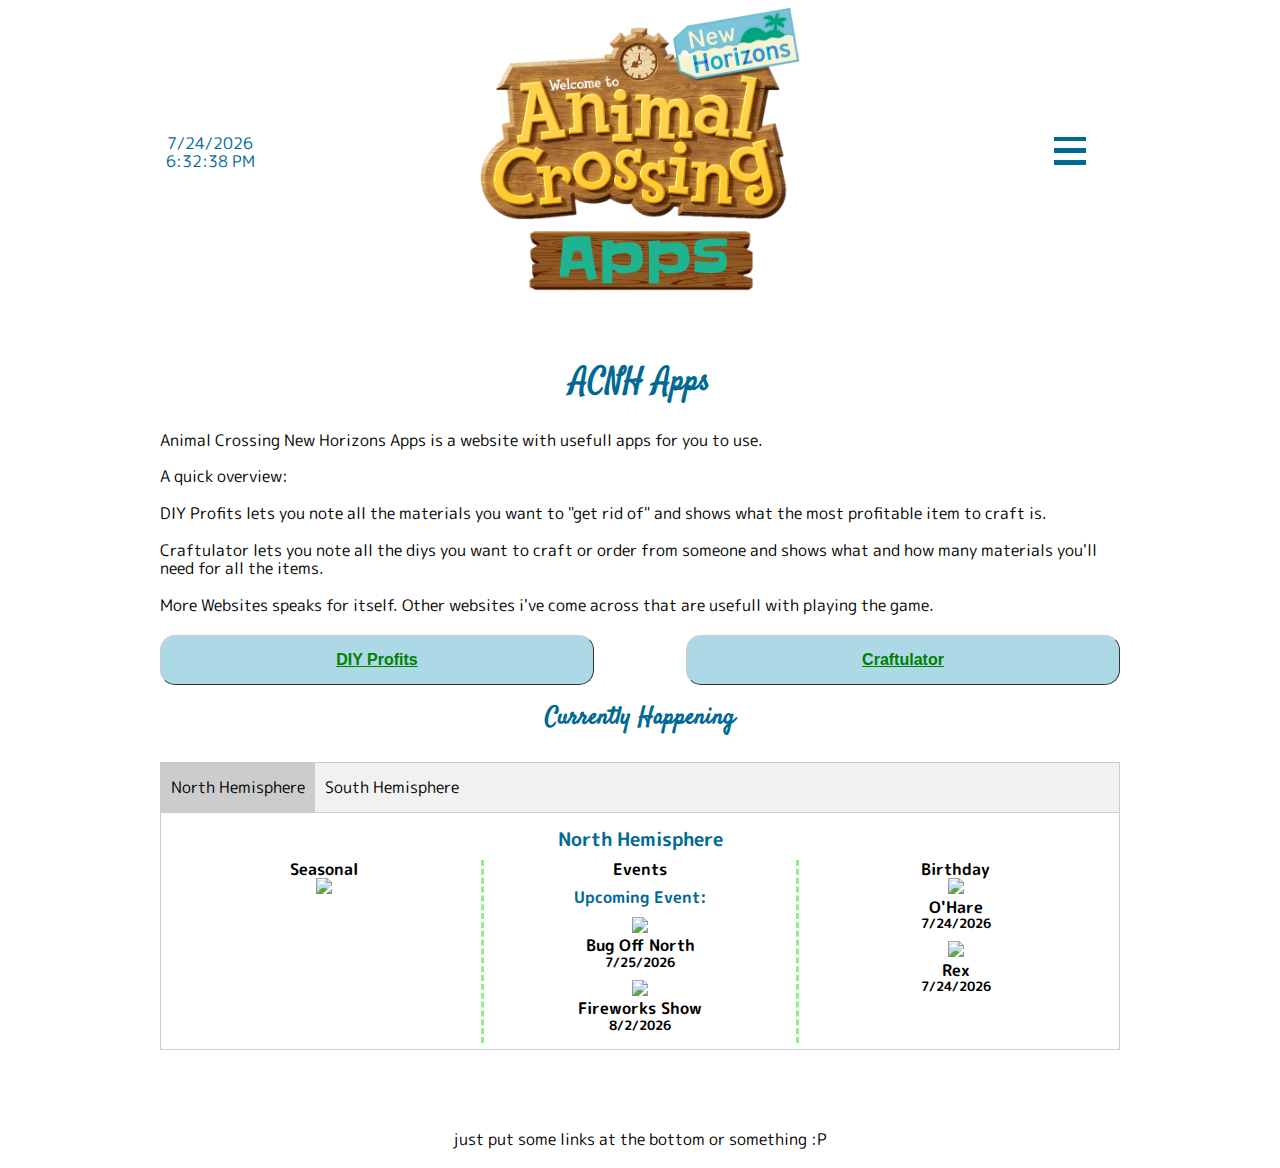
==== index.html @ 536611a3 "upcomming materials" ====
<!DOCTYPE html>
<!--Represents the document type, and helps browsers to display web pages correctly.-->

<html lang="en">
<!--declare the language of the Web page. This is meant to assist search engines and browsers.-->

<head>
    <!--container for metadata-->
    <meta charset="utf-8">
    <!--Specify the character encoding for the HTML document.-->
    <meta name="viewport" content="width=device-width, initial-scale=1.0">
    <!--Gives the browser instructions on how to control the page's dimensions and scaling.-->

    <title>ACNH-Apps/Home</title>
    <link rel="icon" type="image/icon" href="Images\favicon.ico">
    <!--Defines the title of the document. The title must be text-only, and it is shown in the browser's title bar or in the page's tab.-->
    <link rel="stylesheet" href="Style/Style.css">

    <link rel="preconnect" href="https://fonts.googleapis.com">
    <link rel="preconnect" href="https://fonts.gstatic.com" crossorigin>
    <link href="https://fonts.googleapis.com/css2?family=M+PLUS+Rounded+1c:wght@400;700&display=swap" rel="stylesheet">

    <link rel="preconnect" href="https://fonts.googleapis.com">
    <link rel="preconnect" href="https://fonts.gstatic.com" crossorigin>
    <link href="https://fonts.googleapis.com/css2?family=Satisfy&display=swap" rel="stylesheet">

    <!--Defines the relationship between the current document and an external resource. Used to link to external style sheets.-->

    <script src="Scripts/universalScripts/time.js" defer type="text/javascript"></script>
    <script src="Scripts/universalScripts/interactiveBackground.js" defer></script>
    <script src="Scripts/universalScripts/addSubtractDays.js" defer type="text/javascript"></script>
    <script src="Scripts/universalScripts/eventsFunctions.js" defer type="text/javascript"></script>

    <script src="Scripts/otherCode/bunnyDay.js" defer type="text/javascript"></script>

    <script src="Scripts/lists/materials.js" defer type="text/javascript"></script>
    <script src="Scripts/lists/birthdays.js" defer type="text/javascript"></script>
    <script src="Scripts/lists/events.js" defer type="text/javascript"></script>

    <script src="Scripts/index/hemisphere.js" defer type="text/javascript"></script>
    <script src="Scripts/index/seasonalMaterials.js" defer type="text/javascript"></script>
    <script src="Scripts/index/birthdays.js" defer type="text/javascript"></script>
    <script src="Scripts/index/events.js" defer type="text/javascript"></script>
    <!--Used to embed a client-side script (JavaScript).-->
    <!-- "defer" A script that will not run until after the page has loaded-->
</head>

<body class="backImage">
    <!--Contains all the contents of an HTML document.-->
    <!-- -------------------------------------------------------------------------------------------------------------------------------------------------------------------------------- header -->
    <header class="flex align">
        <div class="dateTime flexChild">
            <!-- placeholders -->
            <p id="date"></p>
            <p id="time"></p>
        </div>
        <div class="logo flexChild">
            <a href="index.html">
                <img class="imgLogo" src="Images/logo.png" alt="Logo">
            </a>
        </div>

        <div class="dropdown flexChild">
            <button type="dropbtn" class="menu">
                <div class="dropmenu"></div>
                <div class="dropmenu"></div>
                <div class="dropmenu"></div>
            </button>
            <div class="dropdown-content">
                <a href="index.html">Home</a>
                <a href="DYIProfits.html">DIY Profits</a>
                <a href="Craftulator.html">Craftulator</a>
                <a href="MoreWebsites.html">More Websites</a>
            </div>
        </div>

    </header>
    <!-- -------------------------------------------------------------------------------------------------------------------------------------------------------------------------- main content -->
    <div class="mainContent flexVertical">
        <div class="intro flexVertical">
            <h1>ACNH Apps</h1>
            <p class="intro">
                Animal Crossing New Horizons Apps is a website with usefull apps for you to use. <br> <br>
                A quick overview: <br> <br>
                DIY Profits lets you note all the materials you want to "get rid of" and shows what the most profitable
                item to craft is. <br> <br>
                Craftulator lets you note all the diys you want to craft or order from someone and shows what and how
                many materials you'll need for all the items. <br> <br>
                More Websites speaks for itself. Other websites i've come across that are usefull with playing the game.
            </p>
        </div>

        <!-- buttons -->
        <div class="flex">
            <a href="DYIProfits.html" class="btn">DIY Profits</a>
            <a href="Craftulator.html" class="btn">Craftulator</a>
        </div>

        <!-- tab for the current events for north and south hemisphere -->
        <div class="currentEvents flexVertical">
            <!-- https://www.w3schools.com/howto/howto_js_tabs.asp -->
            <!-- Tab links -->
            <h2>Currently Happening</h2>

            <div class="tabs">
                <div class="tab">
                    <button class="tablinks active" onclick="hemisphere(event, 'north')">North Hemisphere</button>
                    <button class="tablinks" onclick="hemisphere(event, 'south')">South Hemisphere</button>
                </div>
                <!-- Tab content -->
                <div>
                    <div id="north" class="tabcontent" style="display: block;">
                        <h3>North Hemisphere</h3>

                        <div class="flex noGap">
                            <article id="seasonalNorth">
                                <h4>Seasonal</h4>
                            </article>
                            <article id="eventsNorth" class="events">
                                <h4>Events</h4>
                            </article>
                            <article id="birthdaysN">
                                <h4>Birthday</h4>
                            </article>
                        </div>
                    </div>

                    <div id="south" class="tabcontent">
                        <h3>South Hemisphere</h3>

                        <div class="flex noGap">
                            <article id="seasonalSouth">
                                <h4>Seasonal</h4>
                            </article>
                            <article id="eventsSouth" class="events">
                                <h4>Events</h4>
                            </article>
                            <article id="birthdaysS">
                                <h4>Birthday</h4>
                            </article>
                        </div>
                    </div>
                </div>
            </div>

        </div>

    </div>
    <!-- -------------------------------------------------------------------------------------------------------------------------------------------------------------------------------- footer -->
    <footer class="flex bottomLinks">
        <p>just put some links at the bottom or something :P</p>
    </footer>
    <!-- --------------------------------------------------------------------------------------------------------------------------------------------------------------------------------------- -->
</body>

</html>
---- Style/Style.css ----
/*! normalize.css v8.0.1 | MIT License | github.com/necolas/normalize.css */
/* Document
   ========================================================================== */
/**
 * 1. Correct the line height in all browsers.
 * 2. Prevent adjustments of font size after orientation changes in iOS.
 */
html {
  line-height: 1.15;
  /* 1 */
  -webkit-text-size-adjust: 100%;
  /* 2 */
}

/* Sections
   ========================================================================== */
/**
 * Remove the margin in all browsers.
 */
body {
  margin: 0;
}

/**
 * Render the `main` element consistently in IE.
 */
main {
  display: block;
}

/**
 * Correct the font size and margin on `h1` elements within `section` and
 * `article` contexts in Chrome, Firefox, and Safari.
 */
h1 {
  font-size: 2em;
  margin: 0.67em 0;
}

/* Grouping content
   ========================================================================== */
/**
 * 1. Add the correct box sizing in Firefox.
 * 2. Show the overflow in Edge and IE.
 */
hr {
  box-sizing: content-box;
  /* 1 */
  height: 0;
  /* 1 */
  overflow: visible;
  /* 2 */
}

/**
 * 1. Correct the inheritance and scaling of font size in all browsers.
 * 2. Correct the odd `em` font sizing in all browsers.
 */
pre {
  font-family: monospace, monospace;
  /* 1 */
  font-size: 1em;
  /* 2 */
}

/* Text-level semantics
   ========================================================================== */
/**
 * Remove the gray background on active links in IE 10.
 */
a {
  background-color: transparent;
}

/**
 * 1. Remove the bottom border in Chrome 57-
 * 2. Add the correct text decoration in Chrome, Edge, IE, Opera, and Safari.
 */
abbr[title] {
  border-bottom: none;
  /* 1 */
  text-decoration: underline;
  /* 2 */
  -webkit-text-decoration: underline dotted;
          text-decoration: underline dotted;
  /* 2 */
}

/**
 * Add the correct font weight in Chrome, Edge, and Safari.
 */
b,
strong {
  font-weight: bolder;
}

/**
 * 1. Correct the inheritance and scaling of font size in all browsers.
 * 2. Correct the odd `em` font sizing in all browsers.
 */
code,
kbd,
samp {
  font-family: monospace, monospace;
  /* 1 */
  font-size: 1em;
  /* 2 */
}

/**
 * Add the correct font size in all browsers.
 */
small {
  font-size: 80%;
}

/**
 * Prevent `sub` and `sup` elements from affecting the line height in
 * all browsers.
 */
sub,
sup {
  font-size: 75%;
  line-height: 0;
  position: relative;
  vertical-align: baseline;
}

sub {
  bottom: -0.25em;
}

sup {
  top: -0.5em;
}

/* Embedded content
   ========================================================================== */
/**
 * Remove the border on images inside links in IE 10.
 */
img {
  border-style: none;
}

/* Forms
   ========================================================================== */
/**
 * 1. Change the font styles in all browsers.
 * 2. Remove the margin in Firefox and Safari.
 */
button,
input,
optgroup,
select,
textarea {
  font-family: inherit;
  /* 1 */
  font-size: 100%;
  /* 1 */
  line-height: 1.15;
  /* 1 */
  margin: 0;
  /* 2 */
}

/**
 * Show the overflow in IE.
 * 1. Show the overflow in Edge.
 */
button,
input {
  /* 1 */
  overflow: visible;
}

/**
 * Remove the inheritance of text transform in Edge, Firefox, and IE.
 * 1. Remove the inheritance of text transform in Firefox.
 */
button,
select {
  /* 1 */
  text-transform: none;
}

/**
 * Correct the inability to style clickable types in iOS and Safari.
 */
button,
[type=button],
[type=reset],
[type=submit] {
  -webkit-appearance: button;
}

/**
 * Remove the inner border and padding in Firefox.
 */
button::-moz-focus-inner,
[type=button]::-moz-focus-inner,
[type=reset]::-moz-focus-inner,
[type=submit]::-moz-focus-inner {
  border-style: none;
  padding: 0;
}

/**
 * Restore the focus styles unset by the previous rule.
 */
button:-moz-focusring,
[type=button]:-moz-focusring,
[type=reset]:-moz-focusring,
[type=submit]:-moz-focusring {
  outline: 1px dotted ButtonText;
}

/**
 * Correct the padding in Firefox.
 */
fieldset {
  padding: 0.35em 0.75em 0.625em;
}

/**
 * 1. Correct the text wrapping in Edge and IE.
 * 2. Correct the color inheritance from `fieldset` elements in IE.
 * 3. Remove the padding so developers are not caught out when they zero out
 *    `fieldset` elements in all browsers.
 */
legend {
  box-sizing: border-box;
  /* 1 */
  color: inherit;
  /* 2 */
  display: table;
  /* 1 */
  max-width: 100%;
  /* 1 */
  padding: 0;
  /* 3 */
  white-space: normal;
  /* 1 */
}

/**
 * Add the correct vertical alignment in Chrome, Firefox, and Opera.
 */
progress {
  vertical-align: baseline;
}

/**
 * Remove the default vertical scrollbar in IE 10+.
 */
textarea {
  overflow: auto;
}

/**
 * 1. Add the correct box sizing in IE 10.
 * 2. Remove the padding in IE 10.
 */
[type=checkbox],
[type=radio] {
  box-sizing: border-box;
  /* 1 */
  padding: 0;
  /* 2 */
}

/**
 * Correct the cursor style of increment and decrement buttons in Chrome.
 */
[type=number]::-webkit-inner-spin-button,
[type=number]::-webkit-outer-spin-button {
  height: auto;
}

/**
 * 1. Correct the odd appearance in Chrome and Safari.
 * 2. Correct the outline style in Safari.
 */
[type=search] {
  -webkit-appearance: textfield;
  /* 1 */
  outline-offset: -2px;
  /* 2 */
}

/**
 * Remove the inner padding in Chrome and Safari on macOS.
 */
[type=search]::-webkit-search-decoration {
  -webkit-appearance: none;
}

/**
 * 1. Correct the inability to style clickable types in iOS and Safari.
 * 2. Change font properties to `inherit` in Safari.
 */
::-webkit-file-upload-button {
  -webkit-appearance: button;
  /* 1 */
  font: inherit;
  /* 2 */
}

/* Interactive
   ========================================================================== */
/*
 * Add the correct display in Edge, IE 10+, and Firefox.
 */
details {
  display: block;
}

/*
 * Add the correct display in all browsers.
 */
summary {
  display: list-item;
}

/* Misc
   ========================================================================== */
/**
 * Add the correct display in IE 10+.
 */
template {
  display: none;
}

/**
 * Add the correct display in IE 10.
 */
[hidden] {
  display: none;
}

body {
  font-family: "PT Sans", sans-serif;
}

h1, h2, h3, h4, h5, h6, p, body {
  margin: 0px;
  padding: 0px;
}

/*
h1, h2, h3
{
    text-transform: uppercase;
}
h2
{
    font-size: 1.3em;
}
*/
body {
  font-family: "M PLUS Rounded 1c", sans-serif;
}

.backImage {
  background-image: url(https://outsidergaming.com/wp-content/uploads/2020/03/Clear-Skies-Beach-Animal-Crossing-New-Horizons.jpg);
  background-position: center;
  background-repeat: no-repeat;
  background-size: cover;
  background-position: center;
  background-attachment: fixed;
}

h1,
h2,
h3,
h4,
h5,
h6 {
  text-align: center;
}

h1,
h2 {
  font-family: "Satisfy", cursive;
  color: #006994;
}

h3 {
  color: #006994;
}

h5 {
  padding-bottom: 10px;
}

header,
.mainContent,
footer {
  background-color: rgba(255, 255, 255, 0.5);
  padding: 0px 20px;
}

header,
footer {
  padding: 0px;
  margin: 0px;
}

.mainContent {
  width: 75%;
  margin: auto;
}

.flex, .flexVertical {
  display: flex;
  gap: 10px;
}
.flexVertical {
  flex-direction: column;
  gap: 20px;
}
.flex :not(footer), .flexVertical :not(footer) {
  justify-content: space-between;
}
.flex :not(header), .flexVertical :not(header) {
  gap: 30px;
}
.flex .flexChild, .flexVertical .flexChild {
  flex: 1;
}

.align {
  align-items: center;
}

ul {
  list-style-type: none;
}
ul a {
  text-decoration: none;
  color: #006994;
}

.maintenance {
  font-size: 200%;
  color: red;
  font-weight: bold;
  text-align: center;
  margin: 20px 0px;
}

.center {
  text-align: center;
}

/* menu */
.menu {
  background-color: transparent;
  border: none;
}

.dropmenu {
  width: 2em;
  height: 0.3em;
  background-color: #006994;
  margin: 7px 0;
}

/* Dropdown Button */
.dropbtn {
  padding: 16px;
  font-size: 1em;
  border: none;
}

/* The container <div> - needed to position the dropdown content */
.dropdown {
  display: inline-block;
  position: static;
  width: 100%;
  text-align: center;
}

/* Dropdown Content (Hidden by Default) */
.dropdown-content {
  display: none;
  position: absolute;
  background-color: #69a7fd;
  min-width: 160px;
  z-index: 1;
  right: 0;
  width: 50%;
}
.dropdown-content a {
  color: white;
  padding: 12px 16px;
  text-decoration: none;
  display: block;
}
.dropdown-content a:hover {
  background-color: #006994;
}

/* Show the dropdown menu on hover */
.dropdown:hover .dropdown-content {
  display: block;
}

/* Change the background color of the dropdown button when the dropdown content is shown */
.dropdown:hover .dropbtn {
  background-color: #006994;
}

.logo {
  text-align: center;
}

.imgLogo {
  width: 80%;
}

.dateTime {
  text-align: center;
  color: #006994;
}

ul {
  padding: 0px;
}

.mainContent {
  margin-top: 20px;
  margin-bottom: 20px;
  padding-top: 20px;
  padding-bottom: 20px;
}

.intro h1 {
  margin-top: 20px;
}

.btn {
  font: bold 11px Arial;
  border-top: 1px solid #CCCCCC;
  border-right: 1px solid #333333;
  border-bottom: 1px solid #333333;
  border-left: 1px solid #CCCCCC;
  width: 45%;
  padding: 15px 0px;
  background-color: lightblue;
  border-radius: 15px;
  text-align: center;
  font-size: 16px;
  color: green;
}

.currentEvents {
  justify-content: flex-start;
  /* Style the tab */
  /* Style the buttons that are used to open the tab content */
  /* Change background color of buttons on hover */
  /* Create an active/current tablink class */
  /* Style the tab content */
}
.currentEvents h2 {
  text-align: center;
}
.currentEvents .tab {
  overflow: hidden;
  border: 1px solid #ccc;
  background-color: #f1f1f1;
}
.currentEvents .tabs {
  margin-bottom: 20px;
}
.currentEvents .tabs .noGap {
  gap: 5px;
}
.currentEvents .tab button {
  background-color: inherit;
  float: left;
  border: none;
  outline: none;
  cursor: pointer;
  padding: 15px 10px;
  transition: 0.3s;
}
.currentEvents .tab button:hover {
  background-color: #ddd;
}
.currentEvents .tab button.active {
  background-color: #ccc;
}
.currentEvents .tabcontent {
  display: none;
  padding: 6px 12px;
  border: 1px solid #ccc;
  border-top: none;
  height: 99%;
}
.currentEvents .tabcontent h3 {
  margin: 10px 0px;
}
.currentEvents .tabcontent h4 {
  width: 100%;
}

article {
  width: 33%;
  text-align: center;
}

.events {
  border: 3px lightgreen dashed;
  border-top: none;
  border-bottom: none;
  padding: 0px 5px;
}

.form {
  gap: 20px;
}
.form input, .form select, .form button {
  width: 100%;
}
.form .addBtn {
  background-color: #80ff80;
  color: #1e7bfc;
}
.form .removeBtn {
  background-color: #ff8080;
  color: #1e7bfc;
}

#fruitDropdown {
  flex-grow: 2;
}

.hotItem {
  margin-top: 20px;
  width: 100%;
  height: 30px;
}

.calc {
  width: 100%;
}

.width {
  width: 80%;
  margin: 0px auto;
}
.width h4 {
  font-size: 1.3em;
  margin-bottom: 10px;
}

.bold {
  font-weight: bold;
  margin: 10px 0px;
  font-size: 1.1em;
}

.border {
  padding: 10px;
  border: 3px dashed lightgreen;
  border-left: none;
  border-right: none;
}

footer {
  padding: 20px 0px;
  justify-content: space-around;
}

.bottomLinks p {
  text-align: center;
  padding: 0px 10px;
}/*# sourceMappingURL=Style.css.map */
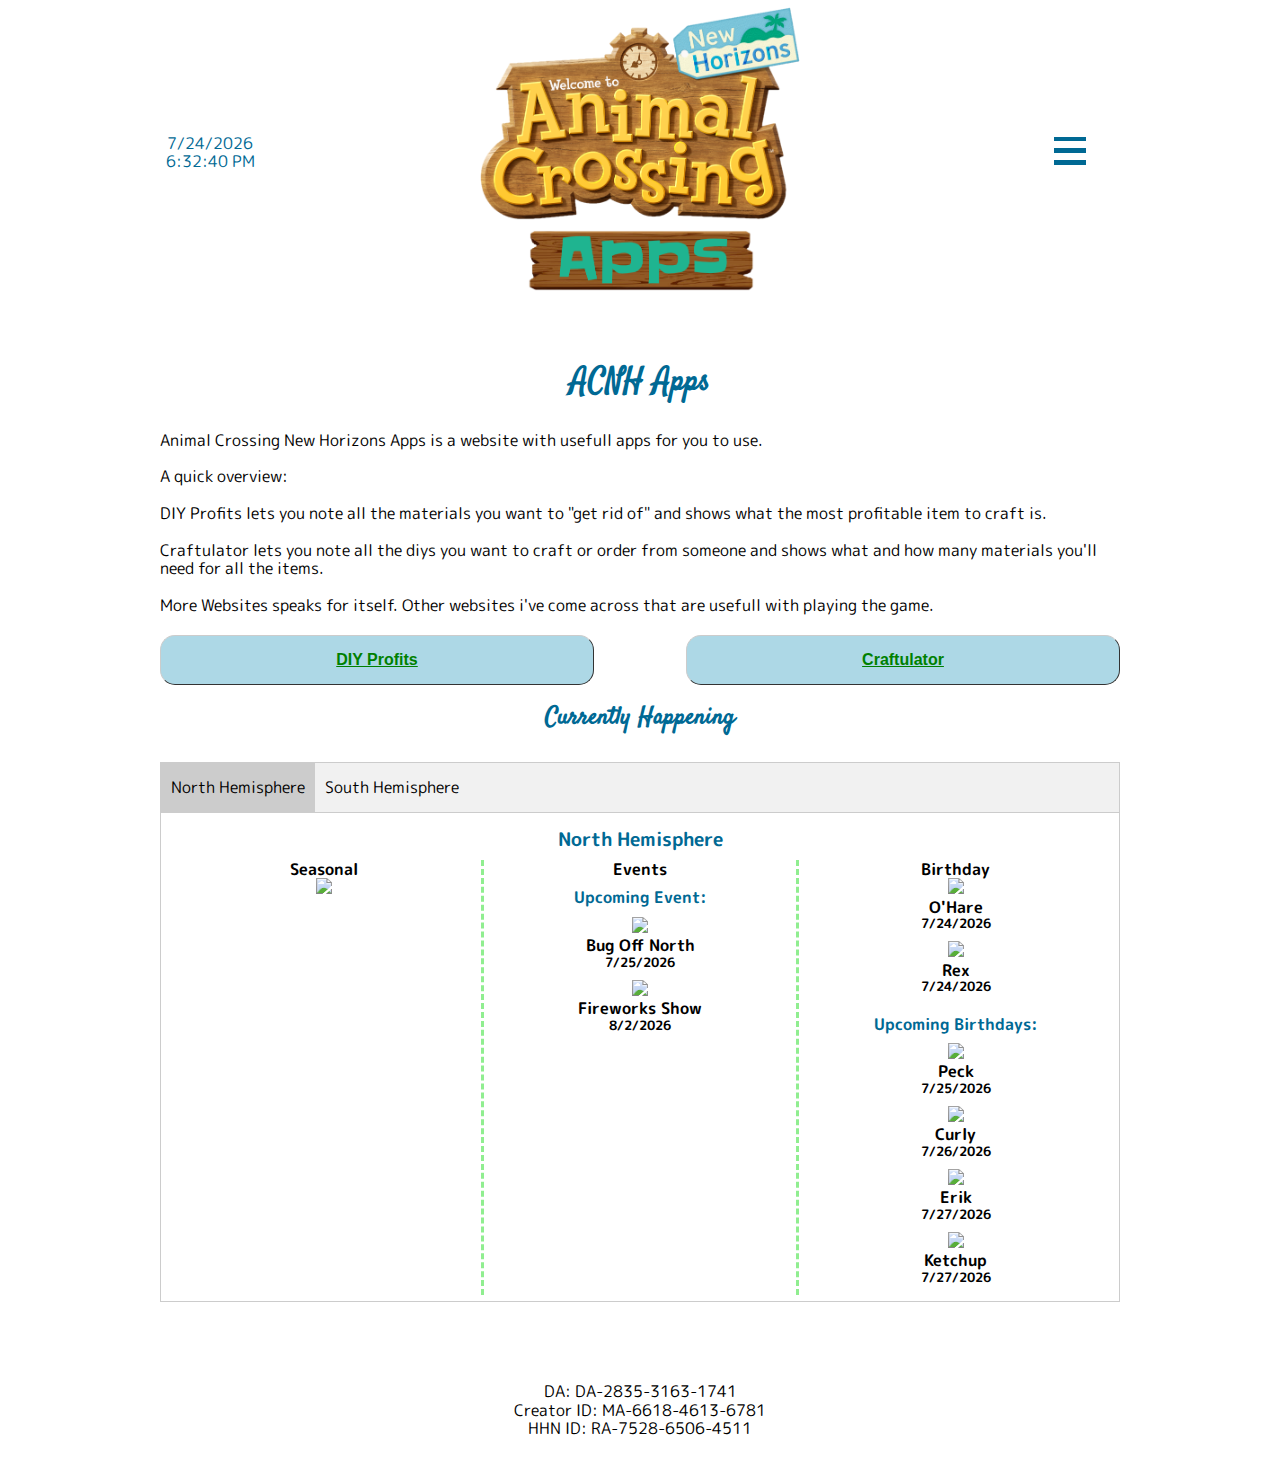
==== commit 652c966b: "footer update" ====
--- a/index.html
+++ b/index.html
@@ -148,7 +148,7 @@
     </div>
     <!-- -------------------------------------------------------------------------------------------------------------------------------------------------------------------------------- footer -->
     <footer class="flex bottomLinks">
-        <p>just put some links at the bottom or something :P</p>
+        <p>DA: DA-2835-3163-1741 <br> Creator ID: MA-6618-4613-6781 <br> HHN ID: RA-7528-6506-4511</p>
     </footer>
     <!-- --------------------------------------------------------------------------------------------------------------------------------------------------------------------------------------- -->
 </body>
--- a/Style/Style.css
+++ b/Style/Style.css
@@ -541,10 +541,10 @@
 
 .btn {
   font: bold 11px Arial;
-  border-top: 1px solid #CCCCCC;
+  border-top: 1px solid #cccccc;
   border-right: 1px solid #333333;
   border-bottom: 1px solid #333333;
-  border-left: 1px solid #CCCCCC;
+  border-left: 1px solid #cccccc;
   width: 45%;
   padding: 15px 0px;
   background-color: lightblue;
@@ -620,7 +620,9 @@
 .form {
   gap: 20px;
 }
-.form input, .form select, .form button {
+.form input,
+.form select,
+.form button {
   width: 100%;
 }
 .form .addBtn {
@@ -668,6 +670,38 @@
   border-right: none;
 }
 
+/*the container must be positioned relative:*/
+.autocomplete {
+  position: relative;
+}
+
+.autocomplete-items {
+  position: absolute;
+  background-color: #69a7fd;
+  z-index: 99;
+  /*position the autocomplete items to be the same width as the container:*/
+  top: 100%;
+  left: 0;
+  right: 0;
+}
+
+.autocomplete-items div {
+  padding: 10px;
+  background-color: #9bc5fe;
+  border-bottom: 1px solid #006994;
+}
+
+.autocomplete-items div:hover {
+  /*when hovering an item:*/
+  background-color: #69a7fd;
+}
+
+.autocomplete-active {
+  /*when navigating through the items using the arrow keys:*/
+  background-color: #69a7fd;
+  color: #ffffff;
+}
+
 footer {
   padding: 20px 0px;
   justify-content: space-around;
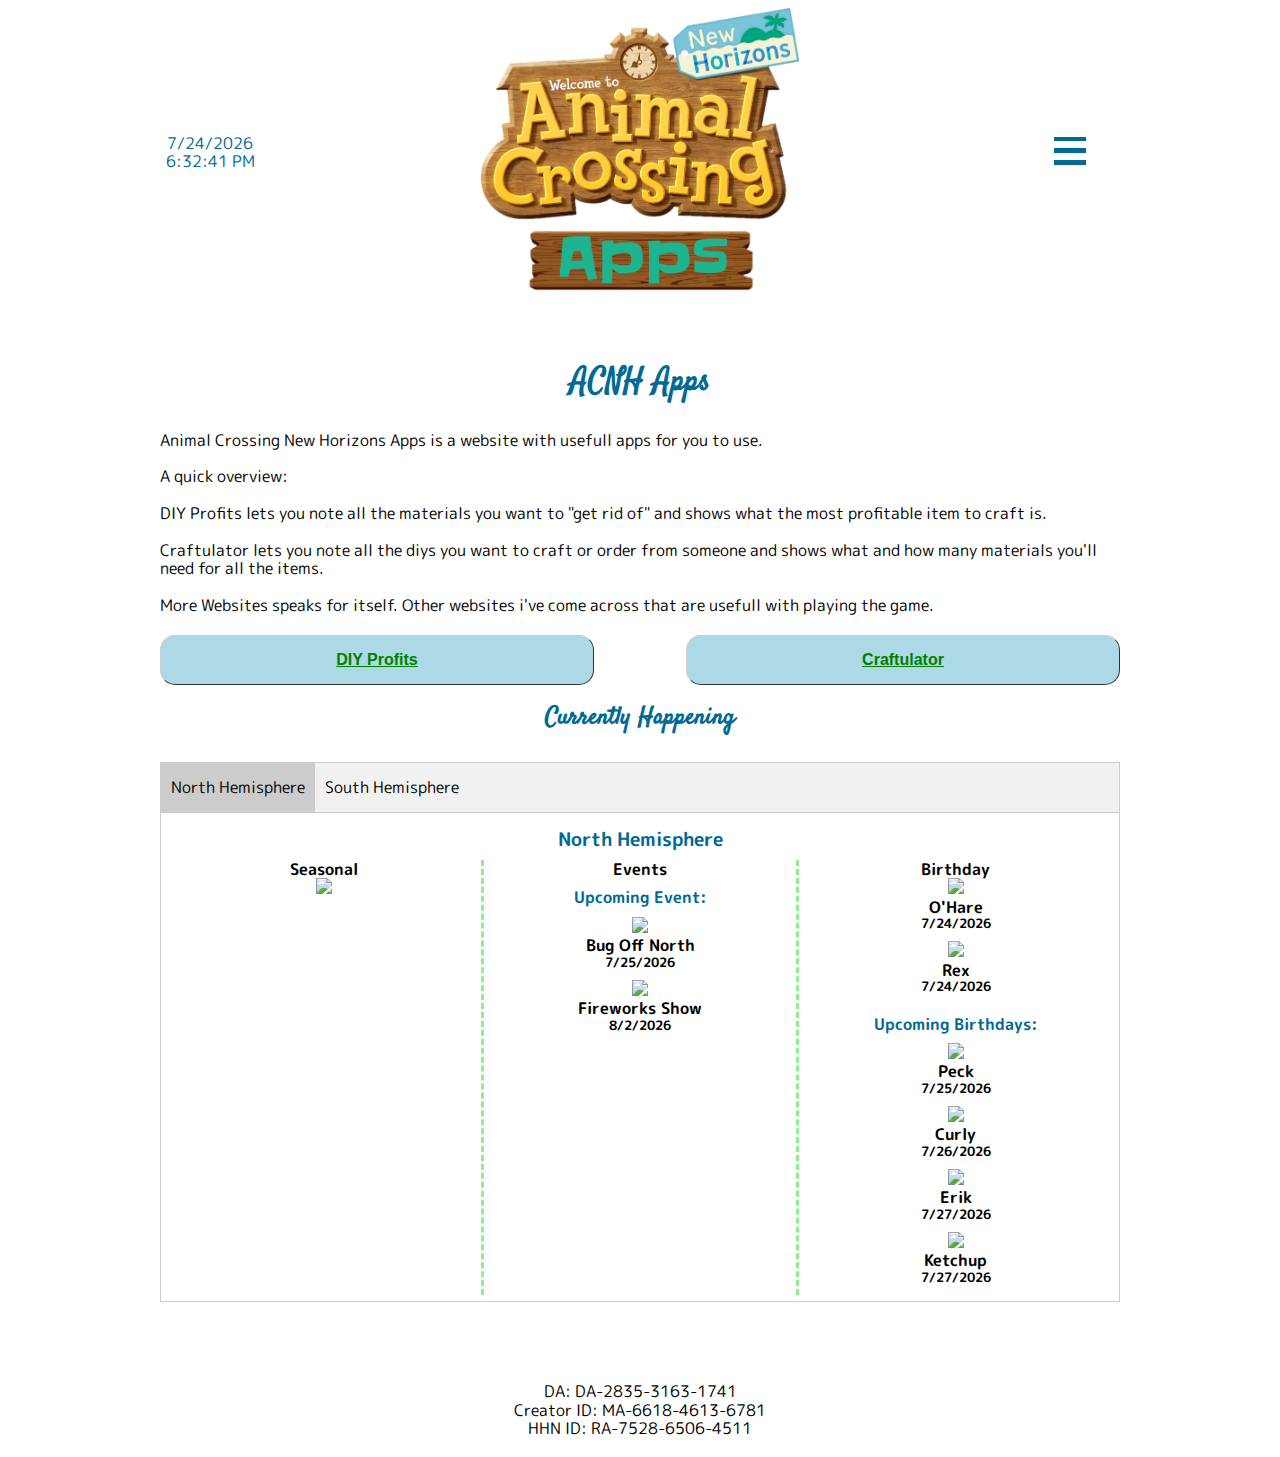
==== commit d1f80d84: "craftulator update" ====
--- a/index.html
+++ b/index.html
@@ -1,156 +1,156 @@
-<!DOCTYPE html>
-<!--Represents the document type, and helps browsers to display web pages correctly.-->
-
-<html lang="en">
-<!--declare the language of the Web page. This is meant to assist search engines and browsers.-->
-
-<head>
-    <!--container for metadata-->
-    <meta charset="utf-8">
-    <!--Specify the character encoding for the HTML document.-->
-    <meta name="viewport" content="width=device-width, initial-scale=1.0">
-    <!--Gives the browser instructions on how to control the page's dimensions and scaling.-->
-
-    <title>ACNH-Apps/Home</title>
-    <link rel="icon" type="image/icon" href="Images\favicon.ico">
-    <!--Defines the title of the document. The title must be text-only, and it is shown in the browser's title bar or in the page's tab.-->
-    <link rel="stylesheet" href="Style/Style.css">
-
-    <link rel="preconnect" href="https://fonts.googleapis.com">
-    <link rel="preconnect" href="https://fonts.gstatic.com" crossorigin>
-    <link href="https://fonts.googleapis.com/css2?family=M+PLUS+Rounded+1c:wght@400;700&display=swap" rel="stylesheet">
-
-    <link rel="preconnect" href="https://fonts.googleapis.com">
-    <link rel="preconnect" href="https://fonts.gstatic.com" crossorigin>
-    <link href="https://fonts.googleapis.com/css2?family=Satisfy&display=swap" rel="stylesheet">
-
-    <!--Defines the relationship between the current document and an external resource. Used to link to external style sheets.-->
-
-    <script src="Scripts/universalScripts/time.js" defer type="text/javascript"></script>
-    <script src="Scripts/universalScripts/interactiveBackground.js" defer></script>
-    <script src="Scripts/universalScripts/addSubtractDays.js" defer type="text/javascript"></script>
-    <script src="Scripts/universalScripts/eventsFunctions.js" defer type="text/javascript"></script>
-
-    <script src="Scripts/otherCode/bunnyDay.js" defer type="text/javascript"></script>
-
-    <script src="Scripts/lists/materials.js" defer type="text/javascript"></script>
-    <script src="Scripts/lists/birthdays.js" defer type="text/javascript"></script>
-    <script src="Scripts/lists/events.js" defer type="text/javascript"></script>
-
-    <script src="Scripts/index/hemisphere.js" defer type="text/javascript"></script>
-    <script src="Scripts/index/seasonalMaterials.js" defer type="text/javascript"></script>
-    <script src="Scripts/index/birthdays.js" defer type="text/javascript"></script>
-    <script src="Scripts/index/events.js" defer type="text/javascript"></script>
-    <!--Used to embed a client-side script (JavaScript).-->
-    <!-- "defer" A script that will not run until after the page has loaded-->
-</head>
-
-<body class="backImage">
-    <!--Contains all the contents of an HTML document.-->
-    <!-- -------------------------------------------------------------------------------------------------------------------------------------------------------------------------------- header -->
-    <header class="flex align">
-        <div class="dateTime flexChild">
-            <!-- placeholders -->
-            <p id="date"></p>
-            <p id="time"></p>
-        </div>
-        <div class="logo flexChild">
-            <a href="index.html">
-                <img class="imgLogo" src="Images/logo.png" alt="Logo">
-            </a>
-        </div>
-
-        <div class="dropdown flexChild">
-            <button type="dropbtn" class="menu">
-                <div class="dropmenu"></div>
-                <div class="dropmenu"></div>
-                <div class="dropmenu"></div>
-            </button>
-            <div class="dropdown-content">
-                <a href="index.html">Home</a>
-                <a href="DYIProfits.html">DIY Profits</a>
-                <a href="Craftulator.html">Craftulator</a>
-                <a href="MoreWebsites.html">More Websites</a>
-            </div>
-        </div>
-
-    </header>
-    <!-- -------------------------------------------------------------------------------------------------------------------------------------------------------------------------- main content -->
-    <div class="mainContent flexVertical">
-        <div class="intro flexVertical">
-            <h1>ACNH Apps</h1>
-            <p class="intro">
-                Animal Crossing New Horizons Apps is a website with usefull apps for you to use. <br> <br>
-                A quick overview: <br> <br>
-                DIY Profits lets you note all the materials you want to "get rid of" and shows what the most profitable
-                item to craft is. <br> <br>
-                Craftulator lets you note all the diys you want to craft or order from someone and shows what and how
-                many materials you'll need for all the items. <br> <br>
-                More Websites speaks for itself. Other websites i've come across that are usefull with playing the game.
-            </p>
-        </div>
-
-        <!-- buttons -->
-        <div class="flex">
-            <a href="DYIProfits.html" class="btn">DIY Profits</a>
-            <a href="Craftulator.html" class="btn">Craftulator</a>
-        </div>
-
-        <!-- tab for the current events for north and south hemisphere -->
-        <div class="currentEvents flexVertical">
-            <!-- https://www.w3schools.com/howto/howto_js_tabs.asp -->
-            <!-- Tab links -->
-            <h2>Currently Happening</h2>
-
-            <div class="tabs">
-                <div class="tab">
-                    <button class="tablinks active" onclick="hemisphere(event, 'north')">North Hemisphere</button>
-                    <button class="tablinks" onclick="hemisphere(event, 'south')">South Hemisphere</button>
-                </div>
-                <!-- Tab content -->
-                <div>
-                    <div id="north" class="tabcontent" style="display: block;">
-                        <h3>North Hemisphere</h3>
-
-                        <div class="flex noGap">
-                            <article id="seasonalNorth">
-                                <h4>Seasonal</h4>
-                            </article>
-                            <article id="eventsNorth" class="events">
-                                <h4>Events</h4>
-                            </article>
-                            <article id="birthdaysN">
-                                <h4>Birthday</h4>
-                            </article>
-                        </div>
-                    </div>
-
-                    <div id="south" class="tabcontent">
-                        <h3>South Hemisphere</h3>
-
-                        <div class="flex noGap">
-                            <article id="seasonalSouth">
-                                <h4>Seasonal</h4>
-                            </article>
-                            <article id="eventsSouth" class="events">
-                                <h4>Events</h4>
-                            </article>
-                            <article id="birthdaysS">
-                                <h4>Birthday</h4>
-                            </article>
-                        </div>
-                    </div>
-                </div>
-            </div>
-
-        </div>
-
-    </div>
-    <!-- -------------------------------------------------------------------------------------------------------------------------------------------------------------------------------- footer -->
-    <footer class="flex bottomLinks">
-        <p>DA: DA-2835-3163-1741 <br> Creator ID: MA-6618-4613-6781 <br> HHN ID: RA-7528-6506-4511</p>
-    </footer>
-    <!-- --------------------------------------------------------------------------------------------------------------------------------------------------------------------------------------- -->
-</body>
-
+<!DOCTYPE html>
+<!--Represents the document type, and helps browsers to display web pages correctly.-->
+
+<html lang="en">
+<!--declare the language of the Web page. This is meant to assist search engines and browsers.-->
+
+<head>
+    <!--container for metadata-->
+    <meta charset="utf-8">
+    <!--Specify the character encoding for the HTML document.-->
+    <meta name="viewport" content="width=device-width, initial-scale=1.0">
+    <!--Gives the browser instructions on how to control the page's dimensions and scaling.-->
+
+    <title>ACNH-Apps/Home</title>
+    <link rel="icon" type="image/icon" href="Images\favicon.ico">
+    <!--Defines the title of the document. The title must be text-only, and it is shown in the browser's title bar or in the page's tab.-->
+    <link rel="stylesheet" href="Style/Style.css">
+
+    <link rel="preconnect" href="https://fonts.googleapis.com">
+    <link rel="preconnect" href="https://fonts.gstatic.com" crossorigin>
+    <link href="https://fonts.googleapis.com/css2?family=M+PLUS+Rounded+1c:wght@400;700&display=swap" rel="stylesheet">
+
+    <link rel="preconnect" href="https://fonts.googleapis.com">
+    <link rel="preconnect" href="https://fonts.gstatic.com" crossorigin>
+    <link href="https://fonts.googleapis.com/css2?family=Satisfy&display=swap" rel="stylesheet">
+
+    <!--Defines the relationship between the current document and an external resource. Used to link to external style sheets.-->
+
+    <script src="Scripts/universalScripts/time.js" defer type="text/javascript"></script>
+    <script src="Scripts/universalScripts/interactiveBackground.js" defer></script>
+    <script src="Scripts/universalScripts/addSubtractDays.js" defer type="text/javascript"></script>
+    <script src="Scripts/universalScripts/eventsFunctions.js" defer type="text/javascript"></script>
+
+    <script src="Scripts/otherCode/bunnyDay.js" defer type="text/javascript"></script>
+
+    <script src="Scripts/lists/materials.js" defer type="text/javascript"></script>
+    <script src="Scripts/lists/birthdays.js" defer type="text/javascript"></script>
+    <script src="Scripts/lists/events.js" defer type="text/javascript"></script>
+
+    <script src="Scripts/index/hemisphere.js" defer type="text/javascript"></script>
+    <script src="Scripts/index/seasonalMaterials.js" defer type="text/javascript"></script>
+    <script src="Scripts/index/birthdays.js" defer type="text/javascript"></script>
+    <script src="Scripts/index/events.js" defer type="text/javascript"></script>
+    <!--Used to embed a client-side script (JavaScript).-->
+    <!-- "defer" A script that will not run until after the page has loaded-->
+</head>
+
+<body class="backImage">
+    <!--Contains all the contents of an HTML document.-->
+    <!-- -------------------------------------------------------------------------------------------------------------------------------------------------------------------------------- header -->
+    <header class="flex align">
+        <div class="dateTime flexChild">
+            <!-- placeholders -->
+            <p id="date"></p>
+            <p id="time"></p>
+        </div>
+        <div class="logo flexChild">
+            <a href="index.html">
+                <img class="imgLogo" src="Images/logo.png" alt="Logo">
+            </a>
+        </div>
+
+        <div class="dropdown flexChild">
+            <button type="dropbtn" class="menu">
+                <div class="dropmenu"></div>
+                <div class="dropmenu"></div>
+                <div class="dropmenu"></div>
+            </button>
+            <div class="dropdown-content">
+                <a href="index.html">Home</a>
+                <a href="DYIProfits.html">DIY Profits</a>
+                <a href="Craftulator.html">Craftulator</a>
+                <a href="MoreWebsites.html">More Websites</a>
+            </div>
+        </div>
+
+    </header>
+    <!-- -------------------------------------------------------------------------------------------------------------------------------------------------------------------------- main content -->
+    <div class="mainContent flexVertical">
+        <div class="intro flexVertical">
+            <h1>ACNH Apps</h1>
+            <p class="intro">
+                Animal Crossing New Horizons Apps is a website with usefull apps for you to use. <br> <br>
+                A quick overview: <br> <br>
+                DIY Profits lets you note all the materials you want to "get rid of" and shows what the most profitable
+                item to craft is. <br> <br>
+                Craftulator lets you note all the diys you want to craft or order from someone and shows what and how
+                many materials you'll need for all the items. <br> <br>
+                More Websites speaks for itself. Other websites i've come across that are usefull with playing the game.
+            </p>
+        </div>
+
+        <!-- buttons -->
+        <div class="flex">
+            <a href="DYIProfits.html" class="btn">DIY Profits</a>
+            <a href="Craftulator.html" class="btn">Craftulator</a>
+        </div>
+
+        <!-- tab for the current events for north and south hemisphere -->
+        <div class="currentEvents flexVertical">
+            <!-- https://www.w3schools.com/howto/howto_js_tabs.asp -->
+            <!-- Tab links -->
+            <h2>Currently Happening</h2>
+
+            <div class="tabs">
+                <div class="tab">
+                    <button class="tablinks active" onclick="hemisphere(event, 'north')">North Hemisphere</button>
+                    <button class="tablinks" onclick="hemisphere(event, 'south')">South Hemisphere</button>
+                </div>
+                <!-- Tab content -->
+                <div>
+                    <div id="north" class="tabcontent" style="display: block;">
+                        <h3>North Hemisphere</h3>
+
+                        <div class="flex noGap">
+                            <article id="seasonalNorth">
+                                <h4>Seasonal</h4>
+                            </article>
+                            <article id="eventsNorth" class="events">
+                                <h4>Events</h4>
+                            </article>
+                            <article id="birthdaysN">
+                                <h4>Birthday</h4>
+                            </article>
+                        </div>
+                    </div>
+
+                    <div id="south" class="tabcontent">
+                        <h3>South Hemisphere</h3>
+
+                        <div class="flex noGap">
+                            <article id="seasonalSouth">
+                                <h4>Seasonal</h4>
+                            </article>
+                            <article id="eventsSouth" class="events">
+                                <h4>Events</h4>
+                            </article>
+                            <article id="birthdaysS">
+                                <h4>Birthday</h4>
+                            </article>
+                        </div>
+                    </div>
+                </div>
+            </div>
+
+        </div>
+
+    </div>
+    <!-- -------------------------------------------------------------------------------------------------------------------------------------------------------------------------------- footer -->
+    <footer class="flex bottomLinks">
+        <p>DA: DA-2835-3163-1741 <br> Creator ID: MA-6618-4613-6781 <br> HHN ID: RA-7528-6506-4511</p>
+    </footer>
+    <!-- --------------------------------------------------------------------------------------------------------------------------------------------------------------------------------------- -->
+</body>
+
 </html>--- a/Style/Style.css
+++ b/Style/Style.css
@@ -629,7 +629,8 @@
   background-color: #80ff80;
   color: #1e7bfc;
 }
-.form .removeBtn {
+
+.removeBtn {
   background-color: #ff8080;
   color: #1e7bfc;
 }
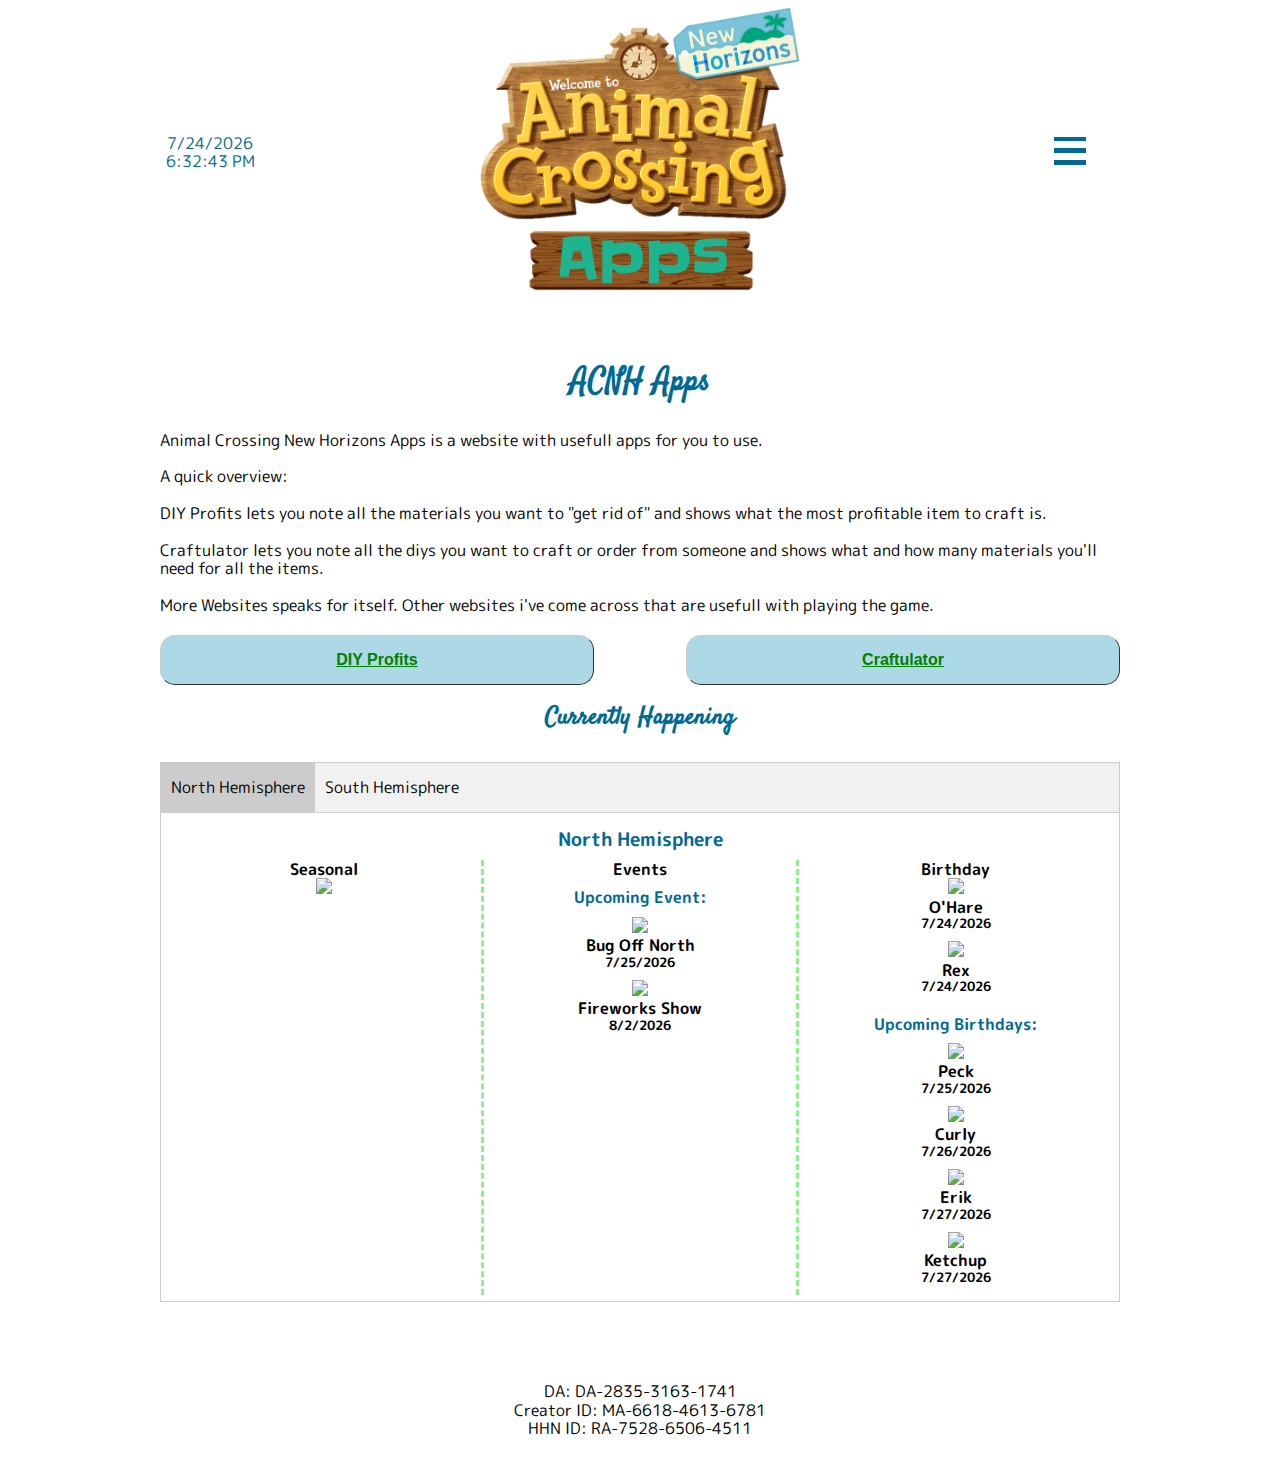
==== commit 1c2664fe: "work commit" ====
--- a/index.html
+++ b/index.html
@@ -77,6 +77,9 @@
     </header>
     <!-- -------------------------------------------------------------------------------------------------------------------------------------------------------------------------- main content -->
     <div class="mainContent flexVertical">
+
+        <!-- <p class="maintenance">This page is still in development. <br> Please be patient while I work on it :)</p> -->
+
         <div class="intro flexVertical">
             <h1>ACNH Apps</h1>
             <p class="intro">
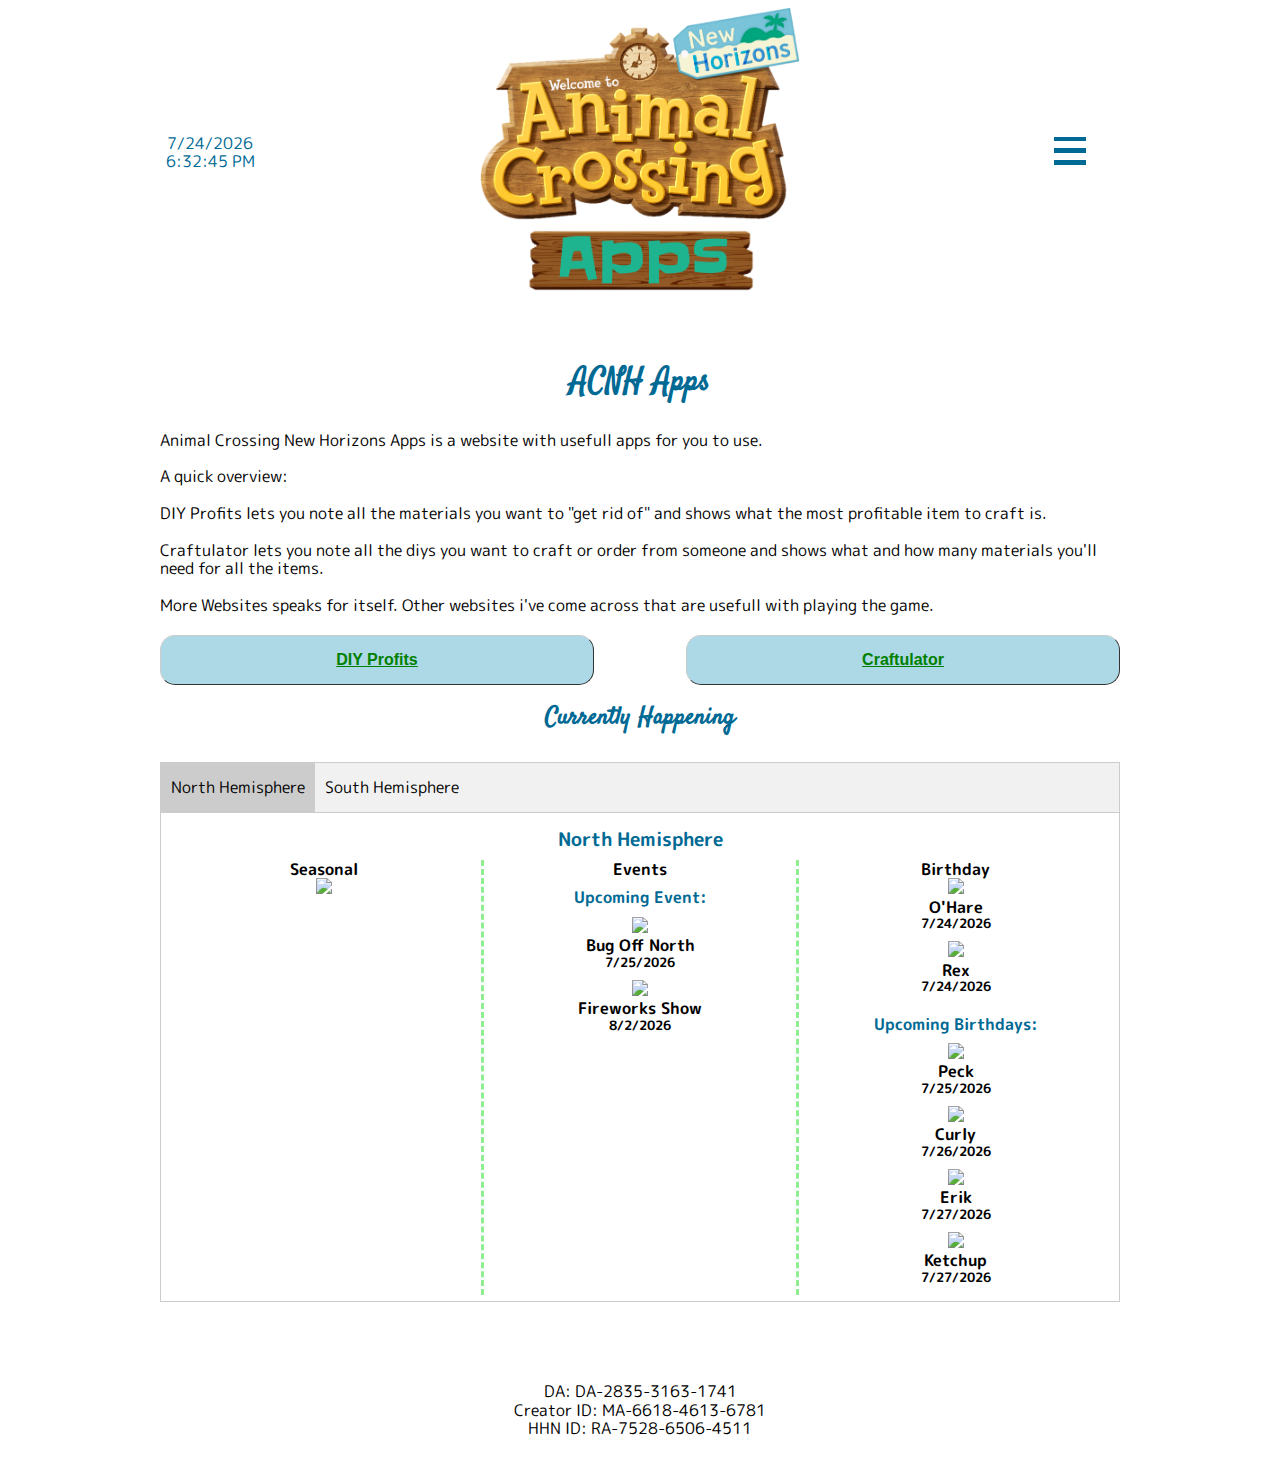
==== commit 77f66e1c: "header and calendar update" ====
--- a/index.html
+++ b/index.html
@@ -26,6 +26,7 @@
 
     <!--Defines the relationship between the current document and an external resource. Used to link to external style sheets.-->
 
+    <script src="Scripts/universalScripts/header.js" defer type="text/javascript"></script>
     <script src="Scripts/universalScripts/time.js" defer type="text/javascript"></script>
     <script src="Scripts/universalScripts/interactiveBackground.js" defer></script>
     <script src="Scripts/universalScripts/addSubtractDays.js" defer type="text/javascript"></script>
@@ -48,32 +49,8 @@
 <body class="backImage">
     <!--Contains all the contents of an HTML document.-->
     <!-- -------------------------------------------------------------------------------------------------------------------------------------------------------------------------------- header -->
-    <header class="flex align">
-        <div class="dateTime flexChild">
-            <!-- placeholders -->
-            <p id="date"></p>
-            <p id="time"></p>
-        </div>
-        <div class="logo flexChild">
-            <a href="index.html">
-                <img class="imgLogo" src="Images/logo.png" alt="Logo">
-            </a>
-        </div>
-
-        <div class="dropdown flexChild">
-            <button type="dropbtn" class="menu">
-                <div class="dropmenu"></div>
-                <div class="dropmenu"></div>
-                <div class="dropmenu"></div>
-            </button>
-            <div class="dropdown-content">
-                <a href="index.html">Home</a>
-                <a href="DYIProfits.html">DIY Profits</a>
-                <a href="Craftulator.html">Craftulator</a>
-                <a href="MoreWebsites.html">More Websites</a>
-            </div>
-        </div>
-
+    <header class="flex align"  id="header">
+    
     </header>
     <!-- -------------------------------------------------------------------------------------------------------------------------------------------------------------------------- main content -->
     <div class="mainContent flexVertical">
--- a/Style/Style.css
+++ b/Style/Style.css
@@ -703,6 +703,10 @@
   color: #ffffff;
 }
 
+#tableContainer {
+  width: 100%;
+}
+
 footer {
   padding: 20px 0px;
   justify-content: space-around;
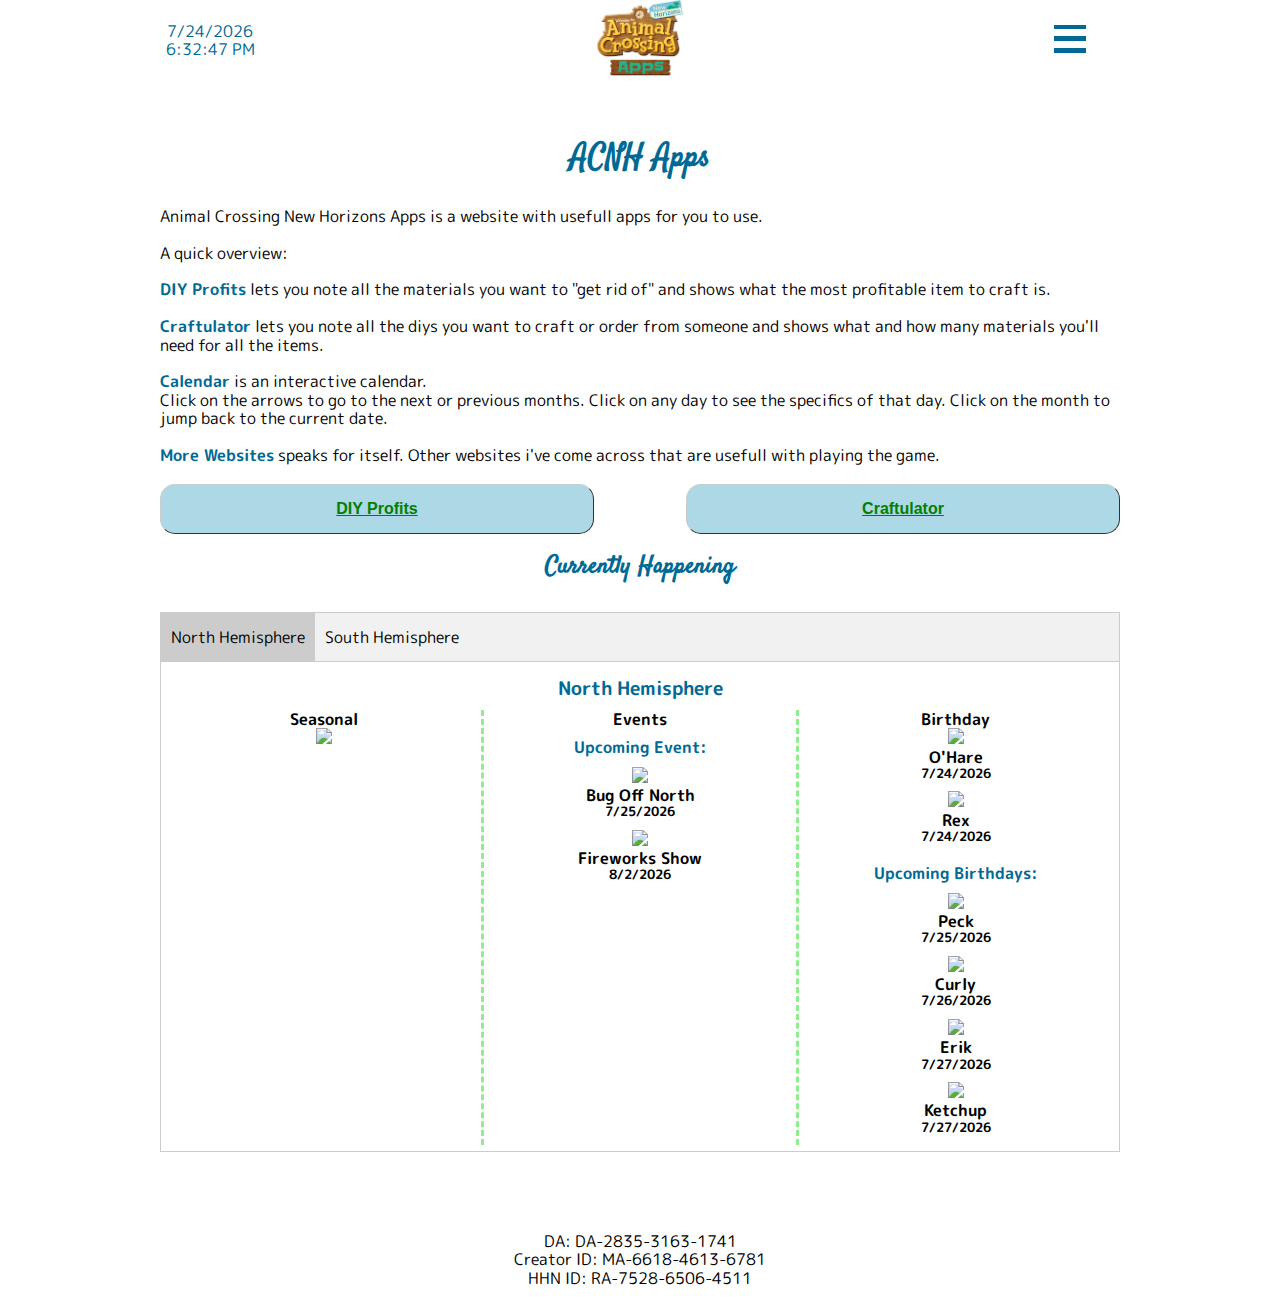
==== commit cc38b0aa: "small fixes" ====
--- a/index.html
+++ b/index.html
@@ -62,11 +62,18 @@
             <p class="intro">
                 Animal Crossing New Horizons Apps is a website with usefull apps for you to use. <br> <br>
                 A quick overview: <br> <br>
-                DIY Profits lets you note all the materials you want to "get rid of" and shows what the most profitable
+
+                <span style="color: #006994; font-weight: bold;">DIY Profits</span> lets you note all the materials you want to "get rid of" and shows what the most profitable
                 item to craft is. <br> <br>
-                Craftulator lets you note all the diys you want to craft or order from someone and shows what and how
+
+                <span style="color: #006994; font-weight: bold;">Craftulator</span> lets you note all the diys you want to craft or order from someone and shows what and how
                 many materials you'll need for all the items. <br> <br>
-                More Websites speaks for itself. Other websites i've come across that are usefull with playing the game.
+
+                <span style="color: #006994; font-weight: bold;">Calendar</span> is an interactive calendar. <br>
+                Click on the arrows to go to the next or previous months. Click on any day to see the specifics of that day.
+                Click on the month to jump back to the current date. <br> <br>
+
+                <span style="color: #006994; font-weight: bold;">More Websites</span> speaks for itself. Other websites i've come across that are usefull with playing the game.
             </p>
         </div>
 
--- a/Style/Style.css
+++ b/Style/Style.css
@@ -511,12 +511,16 @@
   background-color: #006994;
 }
 
+#header {
+  max-height: 80px;
+}
+
 .logo {
   text-align: center;
 }
 
 .imgLogo {
-  width: 80%;
+  max-height: 80px;
 }
 
 .dateTime {
@@ -703,6 +707,14 @@
   color: #ffffff;
 }
 
+.cell {
+  vertical-align: top;
+  padding-left: 5px;
+  padding-top: 5px;
+  width: 14%;
+  height: 20%;
+}
+
 #tableContainer {
   width: 100%;
 }
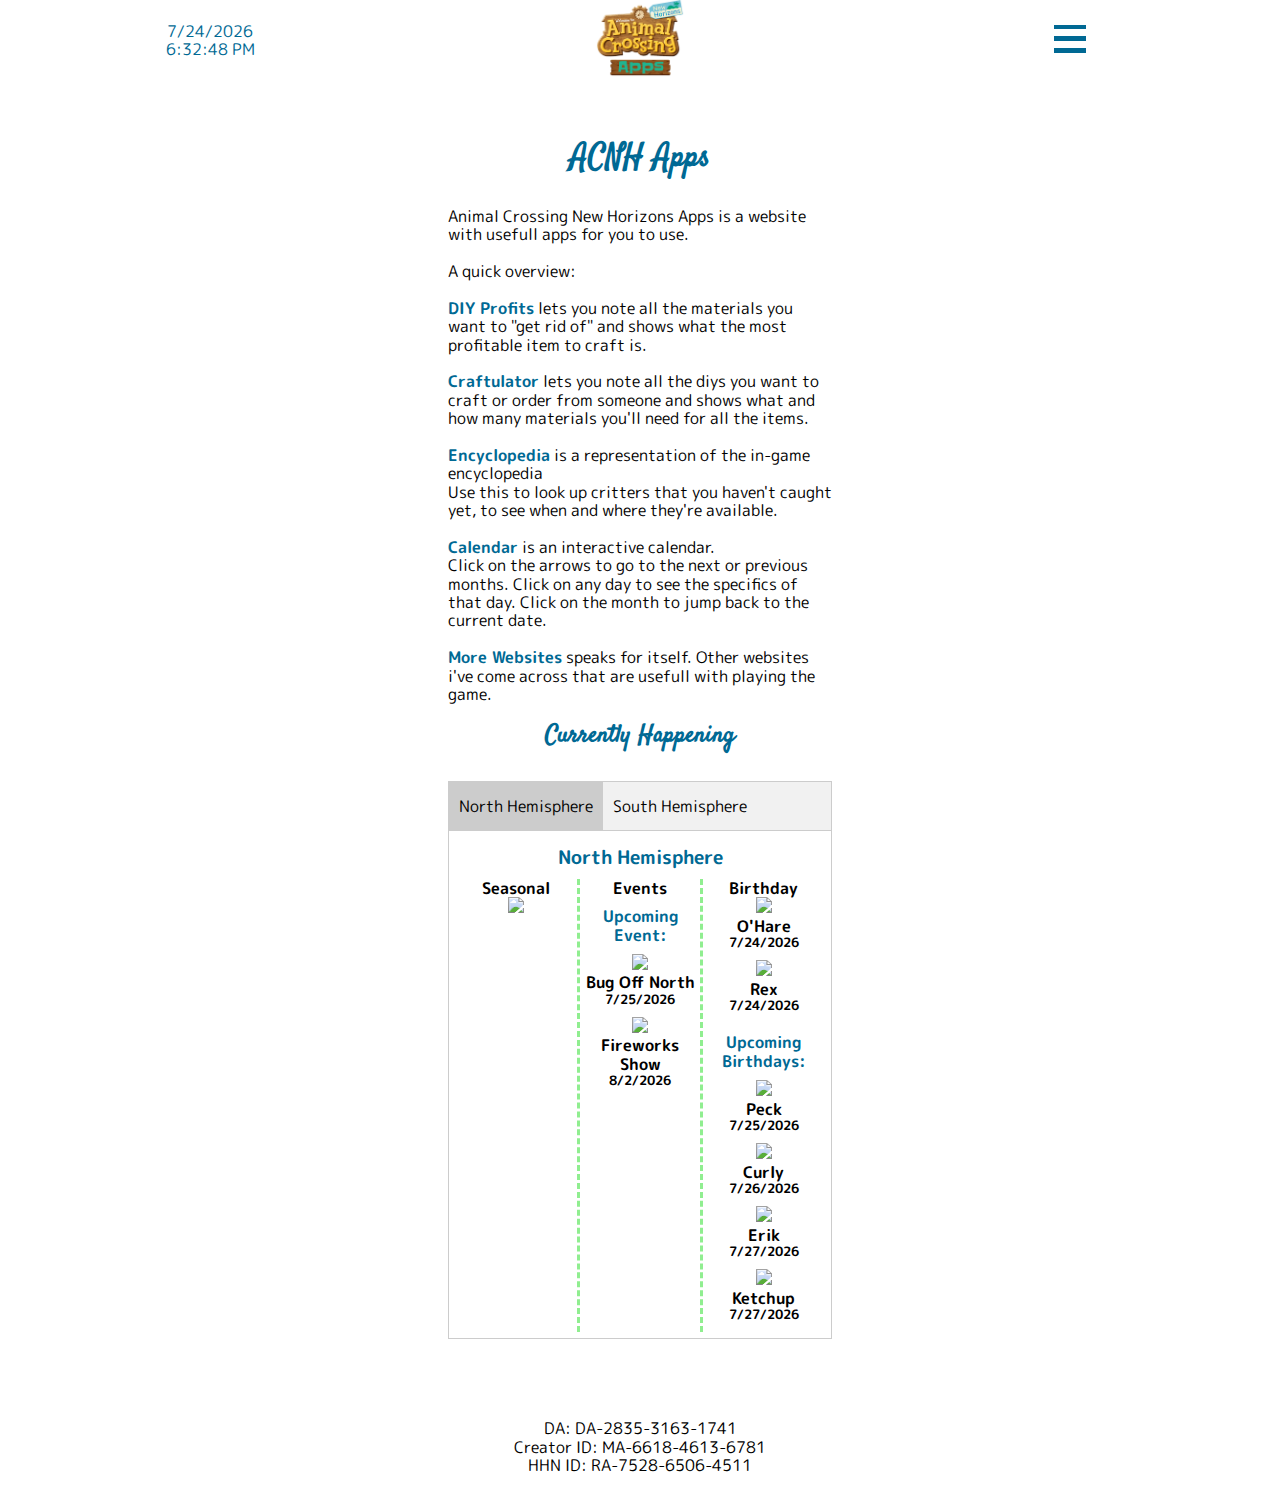
==== commit 8d8a3983: "website V2" ====
--- a/index.html
+++ b/index.html
@@ -63,25 +63,28 @@
                 Animal Crossing New Horizons Apps is a website with usefull apps for you to use. <br> <br>
                 A quick overview: <br> <br>
 
-                <span style="color: #006994; font-weight: bold;">DIY Profits</span> lets you note all the materials you want to "get rid of" and shows what the most profitable
+                <a href="DYIProfits.html" class="homeLink">DIY Profits</a> lets you note all the materials you want to "get rid of" and shows what the most profitable
                 item to craft is. <br> <br>
 
-                <span style="color: #006994; font-weight: bold;">Craftulator</span> lets you note all the diys you want to craft or order from someone and shows what and how
+                <a href="Craftulator.html" class="homeLink">Craftulator</a> lets you note all the diys you want to craft or order from someone and shows what and how
                 many materials you'll need for all the items. <br> <br>
 
-                <span style="color: #006994; font-weight: bold;">Calendar</span> is an interactive calendar. <br>
+                <a href="Encyclopedia.html" class="homeLink">Encyclopedia</a> is a representation of the in-game encyclopedia <br>
+                Use this to look up critters that you haven't caught yet, to see when and where they're available. <br> <br>
+
+                <a href="Calendar.html" class="homeLink">Calendar</a> is an interactive calendar. <br>
                 Click on the arrows to go to the next or previous months. Click on any day to see the specifics of that day.
                 Click on the month to jump back to the current date. <br> <br>
 
-                <span style="color: #006994; font-weight: bold;">More Websites</span> speaks for itself. Other websites i've come across that are usefull with playing the game.
+                <a href="MoreWebsites.html" class="homeLink">More Websites</a> speaks for itself. Other websites i've come across that are usefull with playing the game.
             </p>
         </div>
 
         <!-- buttons -->
-        <div class="flex">
+        <!-- <div class="flex">
             <a href="DYIProfits.html" class="btn">DIY Profits</a>
             <a href="Craftulator.html" class="btn">Craftulator</a>
-        </div>
+        </div> -->
 
         <!-- tab for the current events for north and south hemisphere -->
         <div class="currentEvents flexVertical">
--- a/Style/Style.css
+++ b/Style/Style.css
@@ -453,6 +453,16 @@
   text-align: center;
 }
 
+@media (min-width: 426px) {
+  .mainContent {
+    width: 70%;
+  }
+}
+@media (min-width: 769px) {
+  .mainContent {
+    width: 30%;
+  }
+}
 /* menu */
 .menu {
   background-color: transparent;
@@ -488,6 +498,7 @@
   background-color: #69a7fd;
   min-width: 160px;
   z-index: 1;
+  top: 80px;
   right: 0;
   width: 50%;
 }
@@ -511,6 +522,13 @@
   background-color: #006994;
 }
 
+@media (min-width: 769px) {
+  .dropdown-content {
+    max-width: 30%;
+    right: 1.5%;
+    top: 65px;
+  }
+}
 #header {
   max-height: 80px;
 }
@@ -716,6 +734,29 @@
 }
 
 #tableContainer {
+  min-height: 500px;
+}
+
+#Shortcuts {
+  margin-left: 25px;
+}
+#Shortcuts .shortcutBtn {
+  background-color: transparent;
+  border: none;
+  padding: 5px 10px;
+}
+
+.homeLink {
+  color: #006994;
+  font-weight: bold;
+  text-decoration: none;
+}
+.homeLink :visited {
+  color: #006994;
+  text-decoration: none;
+}
+
+#tableContainer {
   width: 100%;
 }
 
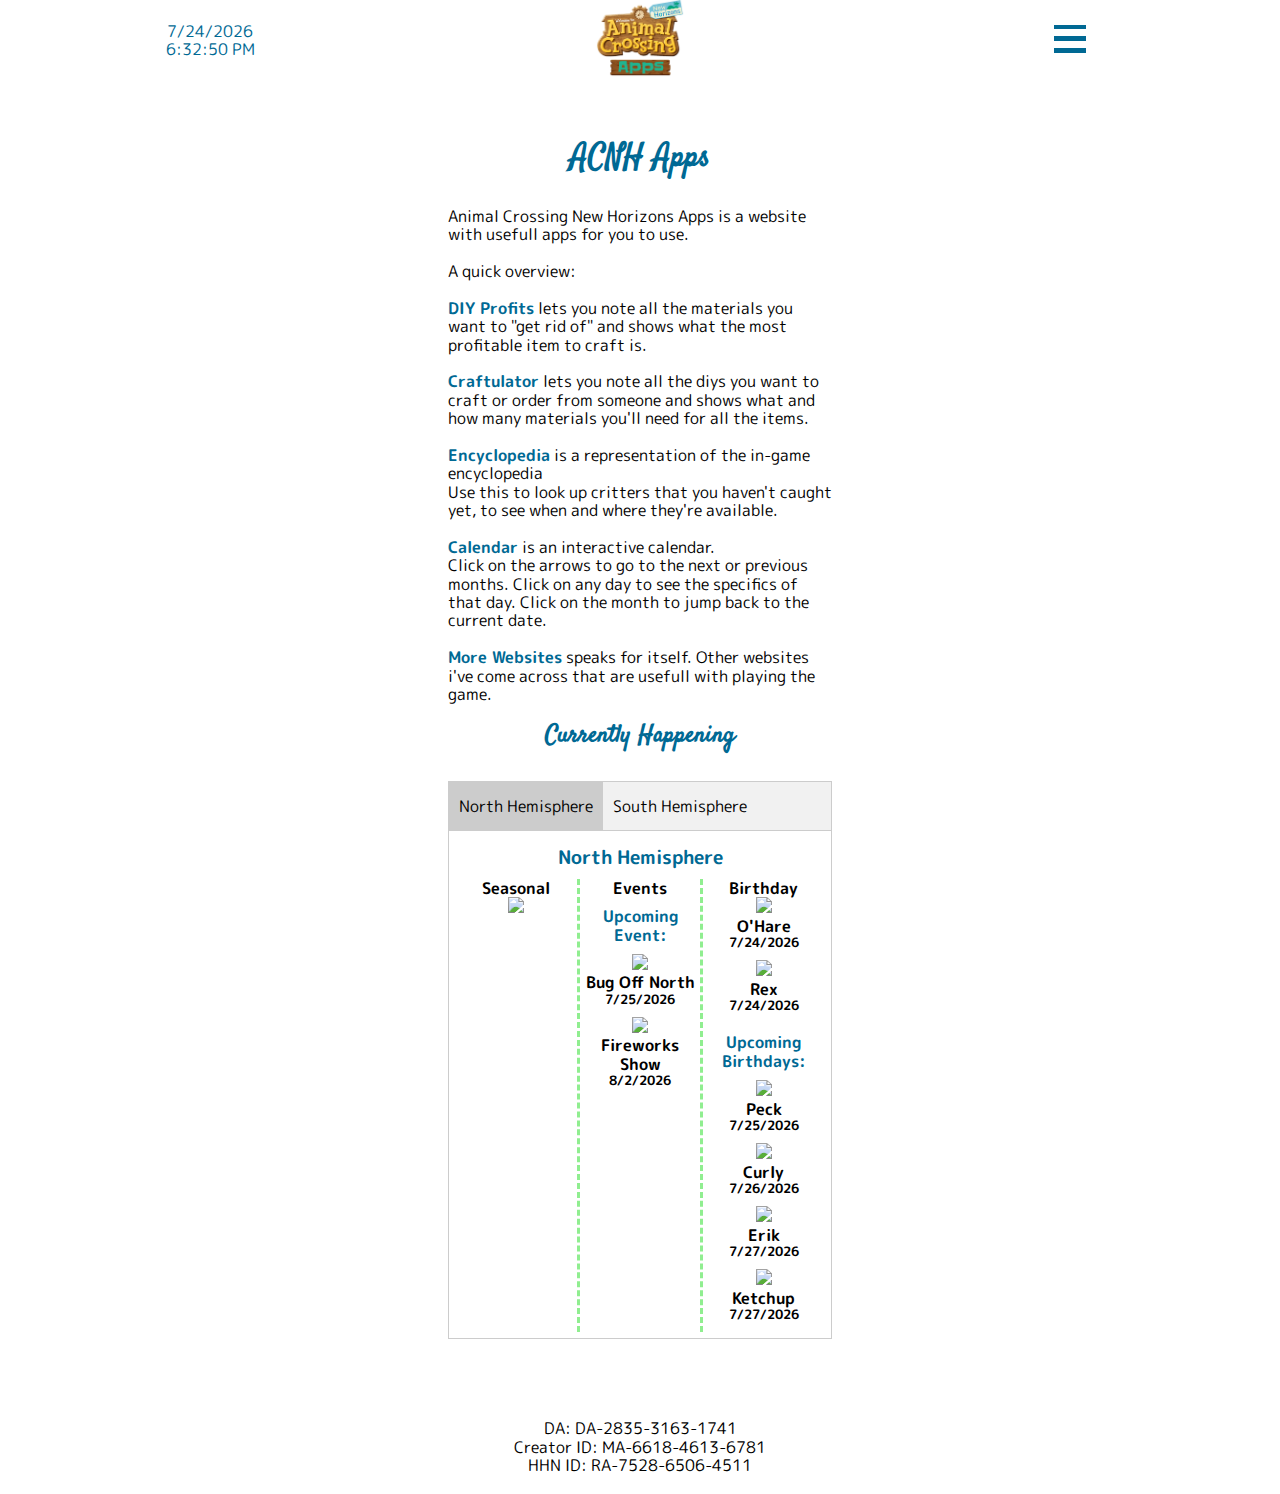
==== commit 85ef19f0: "work commit" ====
--- a/index.html
+++ b/index.html
@@ -80,12 +80,6 @@
             </p>
         </div>
 
-        <!-- buttons -->
-        <!-- <div class="flex">
-            <a href="DYIProfits.html" class="btn">DIY Profits</a>
-            <a href="Craftulator.html" class="btn">Craftulator</a>
-        </div> -->
-
         <!-- tab for the current events for north and south hemisphere -->
         <div class="currentEvents flexVertical">
             <!-- https://www.w3schools.com/howto/howto_js_tabs.asp -->
